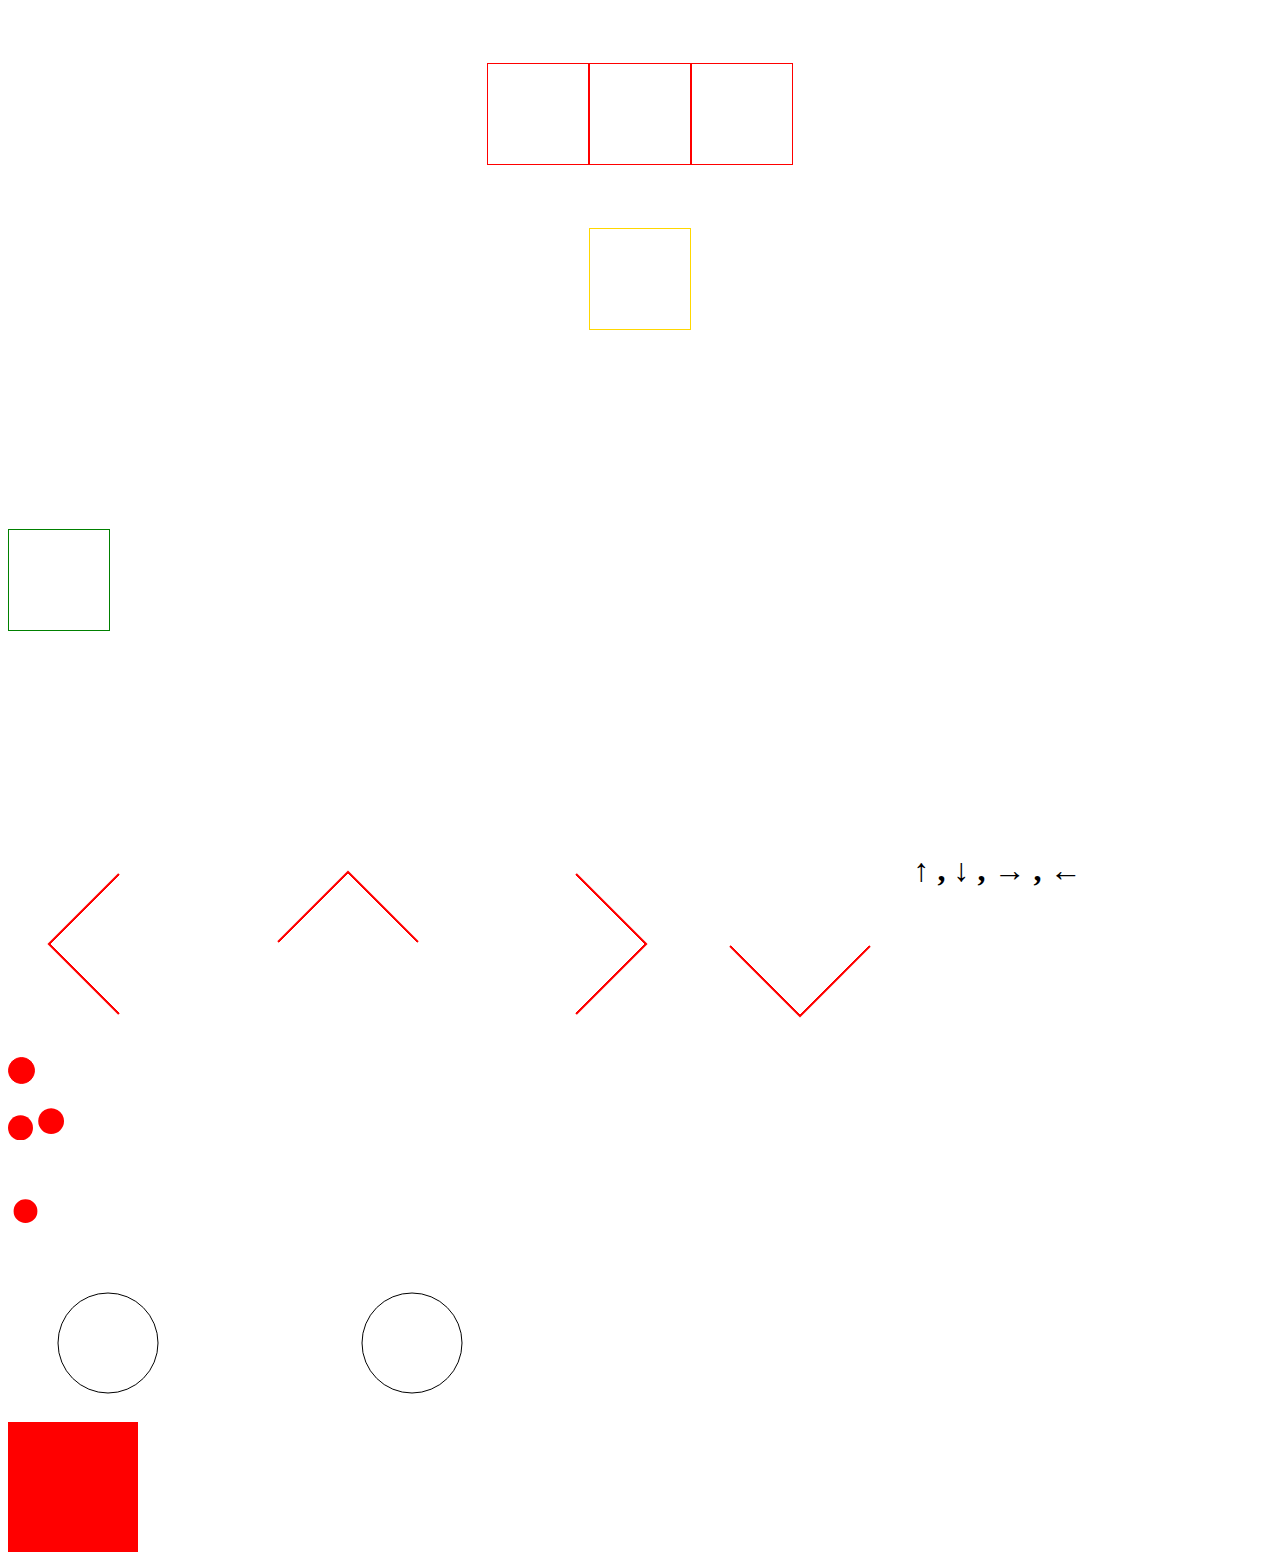
==== index.html @ e542dfad "Add files via upload" ====
<html lang="en">
<head>
    <meta charset="UTF-8">
    <meta http-equiv="X-UA-Compatible" content="IE=edge">
    <meta name="viewport" content="width=device-width, initial-scale=1.0">
    <title>Document</title>
    <link rel="stylesheet" href="style.css">
</head>
<body>
    <!-- Task 1 -->
    <section class="row">
        <div class="box"></div>
        <div class="box"></div>
        <div class="box"></div>
    </section>
    <!-- Task 2 -->
    <div class="box1"></div>
    <!-- Task 3-->
    <div class="parent">
        <div class="child"></div>
    </div>
    <!-- Task 4-->
    <div class="arrows">
        <div class="left"></div>
        <div class="top"></div>
        <div class="right"></div>
        <div class="bottom"></div>
    </div>
    <!-- Task 4 easy way--> 
    <div class="arrowSybol">
        <h1>&#8593 , &#8595 , &#8594 , &#8592</h1>
    </div>
    <!-- Task 5 -->
    <section class="circle">
        <div class="circle1"></div>
        <div class="circle2"></div>
        <div class="circle3"></div>
        <div class="circle4">&#8226;</div>
    </section>
    <!-- Task 6 -->
    <canvas id="circle"></canvas>
    <canvas id="circle1"></canvas>
    <!-- Task 7-->
    <!-- Task 8-->
    <div class="task8">
        <div class="square"></div>
    </div>
    <!-- Task 9 -->
    <div class="task9">
        <div class="squareLinear"></div>
    </div>
    <script>
        var c = document.getElementById("circle");
        var ctx = c.getContext("2d");
        ctx.beginPath();
        ctx.arc(100, 75, 50, 0, 2 * Math.PI);
        ctx.stroke();
        var c1 = document.getElementById("circle1");
        var ctx1 = c1.getContext("2d");
        ctx1.beginPath();
        ctx1.arc(100, 75, 50, 0, 2 * Math.PI);
        ctx1.stroke();
    </script>
</body>
</html>
---- style.css ----
/* Task 1 */
.row{
    display: flex;
    flex-direction: row;
    justify-content: center;
    margin: 5%;
}
.box{
    width: 100px;
    height: 100px;
    border: 1px solid red;
}
/* Task 2 */
.box1{
    margin-top: 5%;
    height: 100px;
    width: 100px;
    border: 1px solid gold;
    margin: auto;
}
/* Task 3 */
.parent{
    height: 500px;
    width: 100%;
    display: table-cell;
    vertical-align: middle;
}
.child{
    height: 100px;
    width: 100px;
    border: 1px solid green;
}
.task4{
    display: block;
}
.left,.top,.right,.bottom{
    margin: 5%;
    height: 100px;
    width: 100px;
    box-shadow: -2px 2px 0 red;
    float: left;
}
.left{
    transform: rotate(45deg);
}
.top{
    transform: rotate(135deg);
}
.right{
    transform: rotate(225deg);
}
.bottom{
    transform: rotate(-45deg);
}
.circle{
    clear: both;
    display: block;
}
.circle1{
    position: relative;
    height: 25px;
    width: 25px;
    border-radius: 50%;
    border:1px solid red;
    background: red;
    margin-top: 2.5%;
}
.circle2{
    float: left;
    width: 25px;
    height: 25px;
    shape-outside: circle();
    clip-path:circle() ;
    background: red;
    margin-top: 2.5%;
}
.circle3:before {
    content: ' \25CF';
    color: red;
    font-size: 60px;
  }
/* 25CF - unicode */

.circle4{
    color: red;
    font-size: 100px;
}
.task8{
    display: relative;
    top:100%;
    margin: auto;
}
  .square{
    width:30px;
    height:30px;
    background:red;
    position:relative;
    top:0; 
    bottom:0; 
    left:0;
    right:0;
    overflow:hidden;
    margin:auto;
    animation: circle 6s linear infinite;
  }
  
@keyframes circle{
    0%{
      transform:rotate(0deg)
                translate(-165px)
                rotate(0deg);
    
    }
    100%{
      transform:rotate(360deg)
                translate(-165px)
                rotate(-360deg);
    }
  }
  .task9 {
    margin-bottom: 10px;
  }
  
  
  .task8 div {
    display: inline-block;
    padding: 50px;
    background-color: red;
    position: relative;
    overflow-x: hidden;
  
  }
  
  .squareLinear {
    animation: first 2s linear forwards 0ms,
    back 2s linear alternate 5s;
  
  }
  
  @keyframes first {
    0% {
      left: 0;
  
    }
    100% {
        left: 100%;
    
      }
    
    }
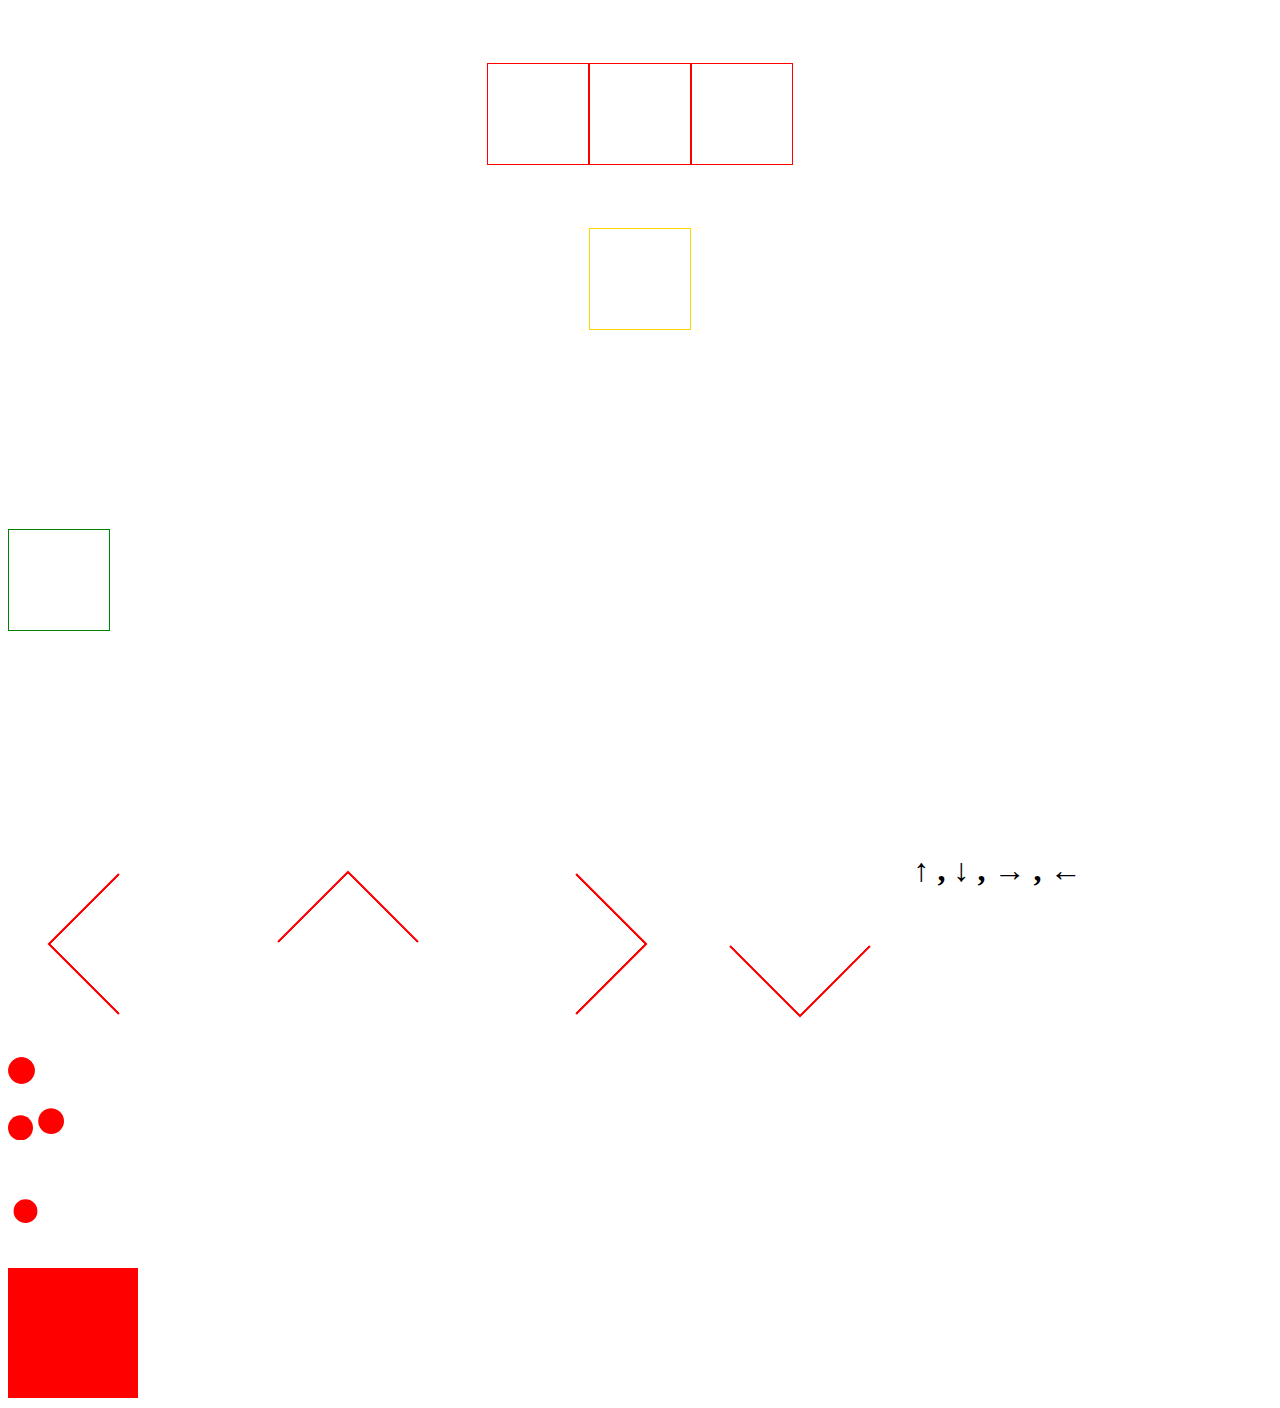
==== commit 05827624: "Update index.html" ====
--- a/index.html
+++ b/index.html
@@ -38,8 +38,6 @@
         <div class="circle4">&#8226;</div>
     </section>
     <!-- Task 6 -->
-    <canvas id="circle"></canvas>
-    <canvas id="circle1"></canvas>
     <!-- Task 7-->
     <!-- Task 8-->
     <div class="task8">
@@ -49,17 +47,5 @@
     <div class="task9">
         <div class="squareLinear"></div>
     </div>
-    <script>
-        var c = document.getElementById("circle");
-        var ctx = c.getContext("2d");
-        ctx.beginPath();
-        ctx.arc(100, 75, 50, 0, 2 * Math.PI);
-        ctx.stroke();
-        var c1 = document.getElementById("circle1");
-        var ctx1 = c1.getContext("2d");
-        ctx1.beginPath();
-        ctx1.arc(100, 75, 50, 0, 2 * Math.PI);
-        ctx1.stroke();
-    </script>
 </body>
-</html>+</html>
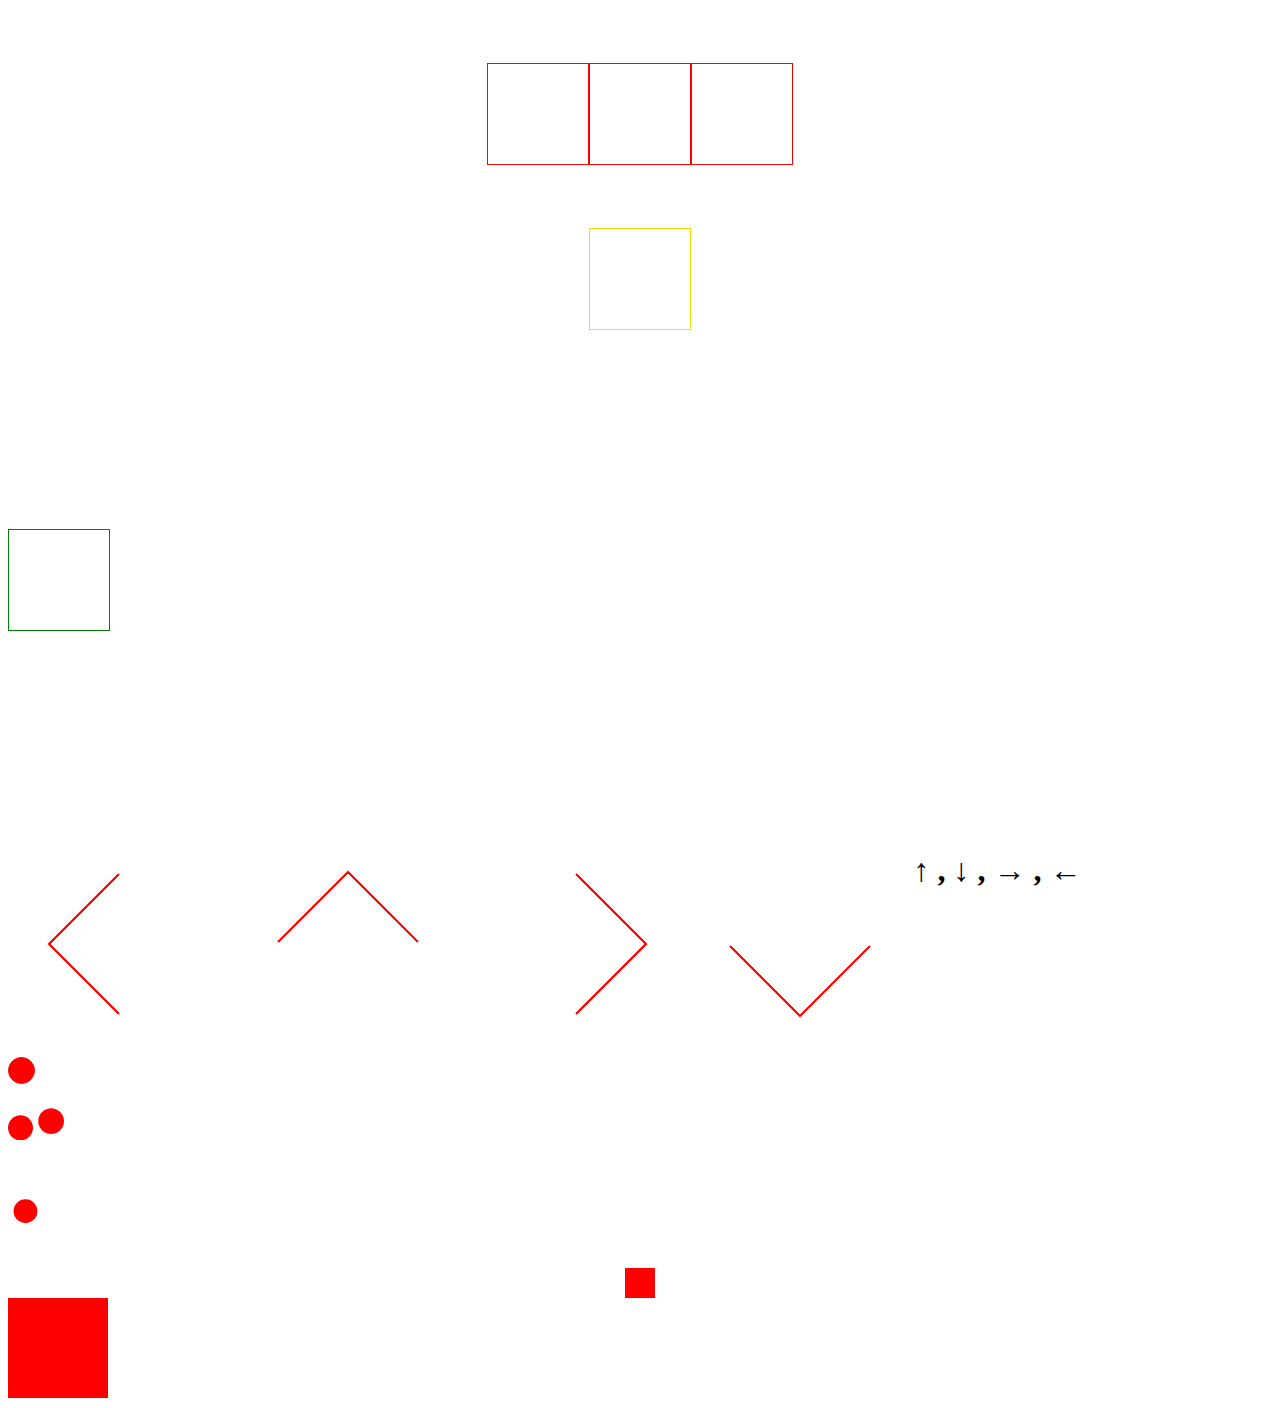
==== commit e3ea6834: "Add files via upload" ====
--- a/index.html
+++ b/index.html
@@ -38,6 +38,7 @@
         <div class="circle4">&#8226;</div>
     </section>
     <!-- Task 6 -->
+
     <!-- Task 7-->
     <!-- Task 8-->
     <div class="task8">
@@ -48,4 +49,4 @@
         <div class="squareLinear"></div>
     </div>
 </body>
-</html>
+</html>--- a/style.css
+++ b/style.css
@@ -122,7 +122,7 @@
   }
   
   
-  .task8 div {
+  .task9 div {
     display: inline-block;
     padding: 50px;
     background-color: red;
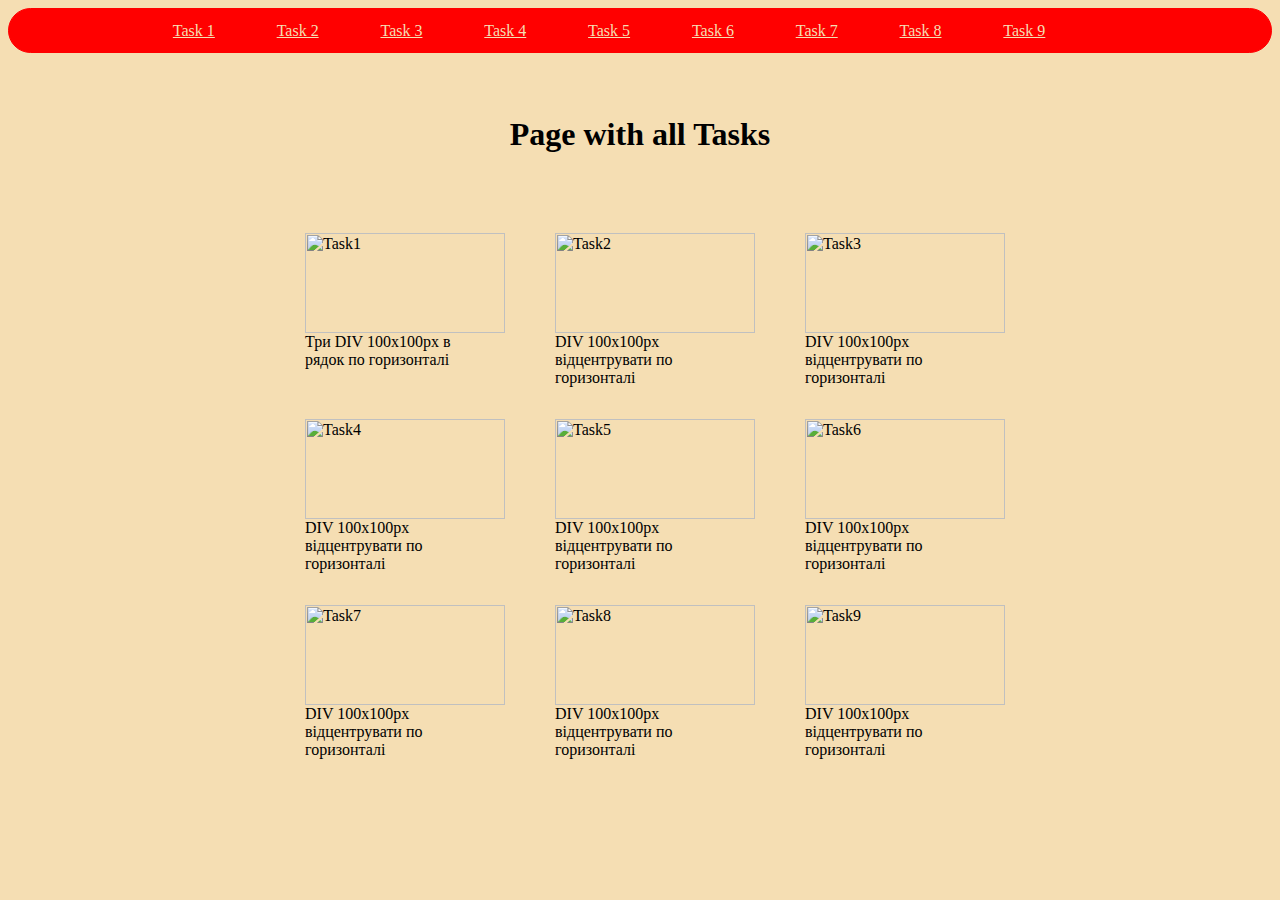
==== commit 2214cf12: "Update and rename startpage.html to index.html" ====
--- a/index.html
+++ b/index.html
@@ -3,50 +3,77 @@
     <meta charset="UTF-8">
     <meta http-equiv="X-UA-Compatible" content="IE=edge">
     <meta name="viewport" content="width=device-width, initial-scale=1.0">
-    <title>Document</title>
+    <title>Start Page</title>
     <link rel="stylesheet" href="style.css">
 </head>
 <body>
-    <!-- Task 1 -->
-    <section class="row">
-        <div class="box"></div>
-        <div class="box"></div>
-        <div class="box"></div>
-    </section>
-    <!-- Task 2 -->
-    <div class="box1"></div>
-    <!-- Task 3-->
-    <div class="parent">
-        <div class="child"></div>
-    </div>
-    <!-- Task 4-->
-    <div class="arrows">
-        <div class="left"></div>
-        <div class="top"></div>
-        <div class="right"></div>
-        <div class="bottom"></div>
-    </div>
-    <!-- Task 4 easy way--> 
-    <div class="arrowSybol">
-        <h1>&#8593 , &#8595 , &#8594 , &#8592</h1>
-    </div>
-    <!-- Task 5 -->
-    <section class="circle">
-        <div class="circle1"></div>
-        <div class="circle2"></div>
-        <div class="circle3"></div>
-        <div class="circle4">&#8226;</div>
-    </section>
-    <!-- Task 6 -->
-
-    <!-- Task 7-->
-    <!-- Task 8-->
-    <div class="task8">
-        <div class="square"></div>
-    </div>
-    <!-- Task 9 -->
-    <div class="task9">
-        <div class="squareLinear"></div>
+    <nav id="menu">
+        <a href="task1.html" class="nav">Task 1</a>
+        <a href="task2.html" class="nav">Task 2</a>
+        <a href="task3.html" class="nav">Task 3</a>
+        <a href="task4.html" class="nav">Task 4</a>
+        <a href="task5.html" class="nav">Task 5</a>
+        <a href="task6.html" class="nav">Task 6</a>
+        <a href="task7.html" class="nav">Task 7</a>
+        <a href="task8.html" class="nav">Task 8</a>
+        <a href="task9.html" class="nav">Task 9</a>
+    </nav>
+    <h1>Page with all Tasks</h1>
+    <div class="images">
+        <figure>
+            <img src="task1.png" alt="Task1">
+            <figcaption>
+                Три DIV 100x100px в рядок по горизонталі
+            </figcaption>
+        </figure>
+        <figure>
+            <img src="task2.png" alt="Task2">
+            <figcaption>
+                DIV 100x100px відцентрувати по горизонталі
+            </figcaption>
+        </figure>
+        <figure>
+            <img src="task3.png" alt="Task3">
+            <figcaption>
+                DIV 100x100px відцентрувати по горизонталі
+            </figcaption>
+        </figure>
+        <figure>
+            <img src="task4.png" alt="Task4">
+            <figcaption>
+                DIV 100x100px відцентрувати по горизонталі
+            </figcaption>
+        </figure>
+        <figure>
+            <img src="task5.png" alt="Task5">
+            <figcaption>
+                DIV 100x100px відцентрувати по горизонталі
+            </figcaption>
+        </figure>
+        <figure>
+            <img src="task6.png" alt="Task6">
+            <figcaption>
+                DIV 100x100px відцентрувати по горизонталі
+            </figcaption>
+        </figure>
+        <figure>
+            <img src="task7.png" alt="Task7">
+            <figcaption>
+                DIV 100x100px відцентрувати по горизонталі
+            </figcaption>
+        </figure>
+        <figure>
+            <img src="task8.png" alt="Task8">
+            <figcaption>
+                DIV 100x100px відцентрувати по горизонталі
+            </figcaption>
+        </figure>
+        <figure>
+            <img src="task9.png" alt="Task9">
+            <figcaption>
+                DIV 100x100px відцентрувати по горизонталі
+            </figcaption>
+        </figure>
     </div>
 </body>
-</html>+</html>
--- a/style.css
+++ b/style.css
@@ -1,3 +1,45 @@
+body{
+  background-color: wheat;
+}
+/*navigation*/
+#menu{
+  display: flex;
+  flex-direction: row;
+  justify-content: center;
+    border: 1px red solid;
+    border-radius: 50px;
+    text-align: center;
+    width: auto;
+    padding: 1%;
+    background-color: red;
+}
+.nav{
+    color:wheat;
+    text-align: center;
+    padding-right: 5%;
+}
+a:visited{
+    color: wheat;
+}
+a:hover{
+  display: flex;
+  flex-direction: row;
+}
+h1{
+    text-align: center;
+    margin: 5%;
+}
+.images{
+  display: grid;
+  grid-template-columns: 250px 250px 250px;
+  justify-content: center;
+  margin: 1%;
+}
+img{
+  width: 200px;
+  height: 100px;
+}
+
 /* Task 1 */
 .row{
     display: flex;
@@ -8,18 +50,168 @@
 .box{
     width: 100px;
     height: 100px;
-    border: 1px solid red;
-}
+    background:red;
+    margin:2px;
+    
+}
+.row1{
+  text-align: center;
+}
+.box1{
+  display: inline-block;
+  background:red;
+  vertical-align: middle;
+  height:100px;
+  width: 100px;
+}
+.row2{
+  position:relative;
+  margin-top: 25px;;
+}
+.leftDIV{
+  position:absolute;
+  top:0px;
+  left:0px;
+  height:100px;
+  width:100px;
+  background:red;
+}
+.middleDIV{
+  height:100px;
+  width:100px;
+  background:red;
+  margin:0px auto;
+}
+.rightDIV{
+  position:absolute;
+  top:0px;
+  right:0px;
+  height:100px;
+  width:100px;
+  background:red;
+}
+.row3{
+  display: grid;
+  margin-top: 25px;
+  grid-template-columns: repeat(auto-fill, minmax(200px, 1fr));
+  justify-items: center;
+}
+.box3{
+  height:100px;
+  width:100px;
+  background:red;
+}
+.box4 {
+  float: left;
+  padding: 10px;
+  height:100px;
+  background: red;
+  box-sizing: border-box;
+  margin: 10px;
+}
+
+.left4, .right4 {
+  width: 30%;
+  background: red;
+}
+
+.middle4 {
+  width: 30%;
+  background: red;
+}
+.row5{
+display: table;
+}
+.box5{
+  height:100px;
+  width:100px;
+  background:red;
+}
+th{
+  width: 100px;
+  height:100px;
+  background: red;
+  text-align: center;
+}
+h1, h2{
+  text-align: center;
+}
+
 /* Task 2 */
-.box1{
-    margin-top: 5%;
+.div1{
     height: 100px;
     width: 100px;
-    border: 1px solid gold;
+    background-color:gold;
     margin: auto;
 }
+.div2{
+  height: 100px;
+  width: 100px;
+  background-color:gold;
+  display: inline-block;
+  margin-top: 25px;
+  
+}
+.parentDIV2{
+  text-align: center;
+}
+.flex{
+  display: flex;
+  justify-content: center;
+}
+.div3{
+  height: 100px;
+  width: 100px;
+  background-color:gold;
+  margin-top: 25px;
+  margin-bottom: 25px;
+}
+.div4{
+  height: 100px;
+  width: 100px;
+  background-color:gold;
+  margin: 0 auto;
+
+}
+.div5{
+  height: 100px;
+  width: 100px;
+  background-color:gold;
+  margin-top: 25px;
+  position:relative;
+  left: 42%;
+}
+.div6{
+  height: 100px;
+  width: 100px;
+  background-color:gold;
+  margin-top: 25px;
+  position: absolute;
+  top: 102%;
+  left: 50%;
+  transform: translate(-50%, -50%);
+}
+.div7{
+  height: 100px;
+  width: 100px;
+  background-color:gold;
+  margin-top: 25px;
+  position: fixed;
+  top:100%;
+  left:50%
+}
+.parentDIV8{
+  display: grid;
+  justify-content: center;
+}
+.div8{
+  height: 100px;
+  width: 100px;
+  background-color:gold;
+  margin-top: 150px;
+}
 /* Task 3 */
-.parent{
+.parent1{
     height: 500px;
     width: 100%;
     display: table-cell;
@@ -28,7 +220,52 @@
 .child{
     height: 100px;
     width: 100px;
-    border: 1px solid green;
+    background-color:green;
+}
+.parent2{
+  height: 500px;
+  width: 100px;
+  display: flex;
+  flex-direction: column;
+  justify-content: center;
+}
+.parent3{
+  height: 500px;
+  width: 100px;
+  position: relative;
+}
+.relative{
+  position:absolute;
+  top: 0; bottom: 0; left: 0; right: 0;
+  margin: auto;
+  height: 100px;
+
+}
+.parent4{
+  height: 500px;
+  width: 100px;
+  position: relative;
+
+}
+.top50{
+  position: absolute;
+  top: 50%;
+  transform: translateY(-50%);
+}
+.parent5{
+  height: 500px;
+  width: 100px;
+  display: grid;
+}
+.grid{
+  justify-self: center;
+  align-self: center
+}
+/* Task 4 */
+.gridArrows{
+  display: grid;
+  grid-row: 3;
+  grid-column: 3;
 }
 .task4{
     display: block;
@@ -52,9 +289,24 @@
 .bottom{
     transform: rotate(-45deg);
 }
+
+.arrowBorder{
+  position: relative;
+  top: 5%;
+  margin: 5%;
+  height: 100px;
+  width: 100px;
+  border: 0 solid green;
+  border-bottom-width: 45px;
+  border-right-width: 45px;
+  border-right-color: red;
+
+}
+/* Task 5 */
 .circle{
-    clear: both;
-    display: block;
+  display: grid;
+  grid-template-columns: 150px 150px 150px 150px;
+  justify-content: center;
 }
 .circle1{
     position: relative;
@@ -63,28 +315,82 @@
     border-radius: 50%;
     border:1px solid red;
     background: red;
-    margin-top: 2.5%;
+    margin-top: 20%;
 }
 .circle2{
-    float: left;
-    width: 25px;
-    height: 25px;
+    width: 27px;
+    height: 27px;
     shape-outside: circle();
     clip-path:circle() ;
     background: red;
-    margin-top: 2.5%;
+    margin: 20%;
 }
 .circle3:before {
     content: ' \25CF';
     color: red;
-    font-size: 60px;
+    font-size: 65px;
   }
 /* 25CF - unicode */
 
 .circle4{
     color: red;
     font-size: 100px;
-}
+    vertical-align: top;
+}
+/* Task 6 */
+.circleDOM1{
+  width: 25px;
+  height: 25px;
+  border-radius: 50%;
+  background-color: red;
+  margin: 0 auto;
+  margin-top: 25px;
+}
+.circleDOM1::after{
+  content: '';
+  display: inline-block;
+  position: relative;
+  margin: 100%;
+  width: 25px;
+  height: 25px;
+  border-radius: 50%;
+  background-color: red;
+}
+/* Task 7 */
+.circleDOM2::after{
+  content: '';
+  display: inline-block;
+  position: relative;
+  width: 25px;
+  height: 25px;
+  border-radius: 50%;
+  background-color: red;
+  box-shadow: 25px 25px red;
+}
+.circleDOM2{
+  width: 25px;
+  height: 25px;
+  border-radius: 50%;
+  background-color: red;
+  margin: 0 auto;
+  margin-top: 25px;
+  box-shadow: 25px 25px red;
+  
+  
+}
+.circleDOM2::before{
+  content: '';
+  display: inline-block;
+  position: relative;
+  left: 100%;
+  width: 25px;
+  height: 25px;
+  border-radius: 50%;
+  background-color: red;
+}
+
+
+/* Task 8 */
 .task8{
     display: relative;
     top:100%;
@@ -94,7 +400,7 @@
     width:30px;
     height:30px;
     background:red;
-    position:relative;
+    position:absolute;
     top:0; 
     bottom:0; 
     left:0;
@@ -117,6 +423,7 @@
                 rotate(-360deg);
     }
   }
+  /* Task 9 */
   .task9 {
     margin-bottom: 10px;
   }
@@ -133,7 +440,7 @@
   
   .squareLinear {
     animation: first 2s linear forwards 0ms,
-    back 2s linear alternate 5s;
+    back 2s linear alternate 5s infinite;
   
   }
   
